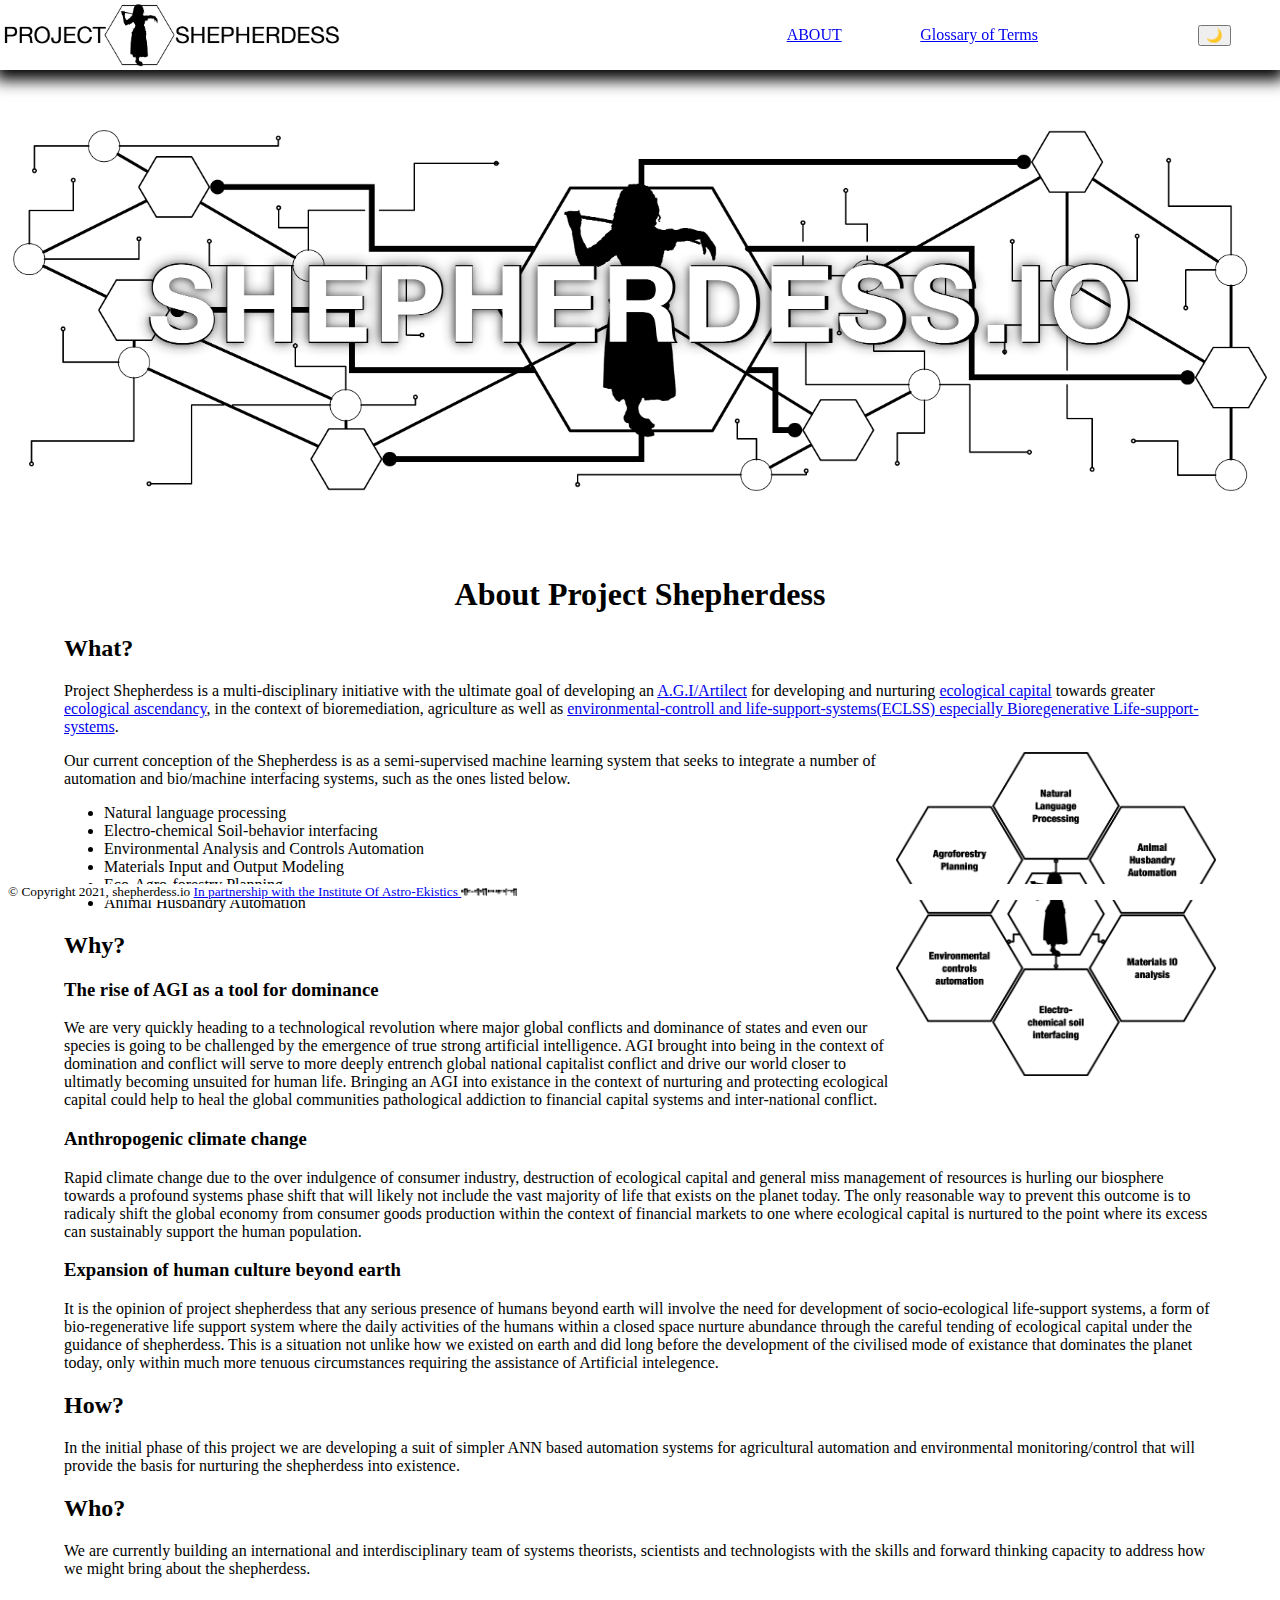
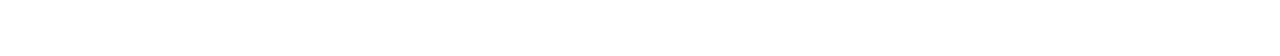
==== index.html @ f0ace770 "init" ====
<html>
    <head>
        <meta http-equiv="Content-Type" content="text/html; charset=UTF-16">

        <title>Project Shepherdess</title>
        <link rel="stylesheet" href="stylesheets/index.css">
        <link rel="icon" href="favcon.png" type="image/png" sizes="32x32">
        <link rel="shortcut icon" type="image/png" href="favicon.png" />
        <link rel="apple-touch-icon" href="favicon.png">
    </head>
    <body>
        <!-- floating navigation bar -->
        <nav class="header" id="myHeader">
            <table>
                <td><a href="http://shepherdess.io"><img id="pslogo" src="images/projectsheppherdess.png"></td></a>
                <td><a href="#about">ABOUT</a></td>
                <td><a href="got.html">Glossary of Terms</a></td>
                <!-- <td><a href="#agriculture">AGRICULTURE</a></td>
                <td><a href="#paraterraforming">PARATERRAFORMING</a></td> -->
                <td><button onclick="nightMode()">🌙</button></td>
            </table>
        </nav>
        <!-- sheppherdess image -->
        <img src="images/SIOBanner.png" href="shepherdess.io" id="psbanner" class="content" style="padding-top: 5vh;">

        <!-- articles -->
        <article id=about>
            <h1>About Project Shepherdess</h1>
            <h2>What?</h2>
            <p>
                Project Shepherdess is a multi-disciplinary initiative with the ultimate goal of developing an <a href="got.html#AGI">A.G.I/Artilect</a> for developing and nurturing <a href="got.html#ecocap">ecological capital</a> towards greater <a href="got.html#ecoasc">ecological ascendancy</a>, in the context of bioremediation, agriculture as well as <a href="got.html#eclss">environmental-controll and life-support-systems(ECLSS) especially Bioregenerative Life-support-systems</a>.
            </p>
            <img src="images/subsystem graph.png" style="float:right; width:25vw" id="subs">
            <p>
                Our current conception of the Shepherdess is as a semi-supervised machine learning system that seeks to integrate a number of automation and bio/machine interfacing systems, such as the ones listed below.
            </p>
            <ul>
                <li>Natural language processing</li>
                <li>Electro-chemical Soil-behavior interfacing</li>
                <li>Environmental Analysis and Controls Automation</li>
                <li>Materials Input and Output Modeling</li>
                <li>Eco-Agro-forestry Planning</li>
                <li>Animal Husbandry Automation</li>
            </ul>
            <h2>Why?</h2>
            <h3>The rise of AGI as a tool for dominance</h3>
            <p>
                We are very quickly heading to a technological revolution where major global conflicts and dominance of states and even our species is going to be challenged by the emergence of true strong artificial intelligence. AGI brought into being in the context of domination and conflict will serve to more deeply entrench global national capitalist conflict and drive our world closer to ultimatly becoming unsuited for human life. Bringing an AGI into existance in the context of nurturing and protecting ecological capital could help to heal the global communities pathological addiction to financial capital systems and inter-national conflict.
            </p>
            <h3>Anthropogenic climate change</h3>
            <p>
                Rapid climate change due to the over indulgence of consumer industry, destruction of ecological capital and general miss management of resources is hurling our biosphere towards a profound systems phase shift that will likely not include the vast majority of life that exists on the planet today. The only reasonable way to prevent this outcome is to radicaly shift the global economy from consumer goods production within the context of financial markets to one where ecological capital is nurtured to the point where its excess can sustainably support the human population.
            </p>
            <h3>Expansion of human culture beyond earth</h3>
            <p>It is the opinion of project shepherdess that any serious presence of humans beyond earth will involve the need for development of socio-ecological life-support systems, a form of bio-regenerative life support system where the daily activities of the humans within a closed space nurture abundance through the careful tending of ecological capital under the guidance of shepherdess. This is a situation not unlike how we existed on earth and did long before the development of the civilised mode of existance that dominates the planet today, only within much more tenuous circumstances requiring the assistance of Artificial intelegence.</p>
            <h2>How?</h2>
            <p>
                In the initial phase of this project we are developing a suit of simpler ANN based automation systems for agricultural automation and environmental monitoring/control that will provide the basis for nurturing the shepherdess into existence. 
            </p>
            <p>
                <!-- <script src="/test/beta2/sketch.js"></script> -->
            </p>
            <h2>Who?</h2>
            <p>
                We are currently building an international and interdisciplinary team of systems theorists, scientists and technologists with the skills and forward thinking capacity to address how we might bring about the shepherdess.
            </p>
        </article>
        <br>
        <br>
        <br>
        <footer id="footer">
            <small>&copy; Copyright 2021, shepherdess.io <a href="https://astroekistics.com" target="_blank">In partnership with the Institute Of Astro-Ekistics  </a></small><img src="images/DHBB b small.png" alt="Demolish the house, build a boat!" height="8">
        </footer>

        <script>
            function nightMode() {
                var body = document.body;
                var footer = document.getElementById("footer")
                var nav = document.getElementById("myHeader");
                var banner = document.getElementById("psbanner");
                var logo = document.getElementById("pslogo");
                var subs = document.getElementById("subs");
                body.classList.toggle("nightmode");
                nav.classList.toggle("invert");
                footer.classList.toggle("invert");
                banner.classList.toggle("invert");
                subs.classList.toggle("invert");
            }
        </script>
        <script src="/test/beta2/p5.js"></script>    
        <script src="/test/beta2/field.js"></script>
        <script src="/test/beta2/sheep.js"></script>
        <script src="/test/beta2/shepherdess.js"></script>

    </body>
</html>
---- stylesheets/index.css ----
body {
    background-color: white;
    color: black;
    text-align: center;
}

.nightmode {
    background-color: black;
    color: white;
}

.invert {
    filter: invert(1)
}

nav {
    position: fixed;
    top: 0;
    left: 0;
    width: 100%;
    background-color: white;
    color: black;
    align-content: center;
    text-align: center;
    /* width: 100% */
    z-index:5;
    box-shadow: 0px 5px 15px 5px black;
}

header {
    text-align: center;
}

footer {
    position: fixed;
    bottom: 0;
    width: 100%;
    background-color: white;
    color: black;
    align-content: center;
    text-align: left;
    /* width: 100% */
    z-index:5;    
}

article {
    padding-top: 5vw;
    max-width: 90vw;
    margin-left: auto;
    margin-right: auto;
    text-align: left;
}

    article > h1 {
        text-align: center;
    }

    article > figure {
        text-align: center;
    }

    article > q {
        text-align: center;
    }

/* footer {
    color: white;
} */

iframe {
    margin: 15px;
}

table {
    width: 100%;
}

#psbanner {
    margin-top: 6vw;
    max-width: 98vw;
    z-index:-1;
}

#pslogo {
    height: 5vw;
}

.column {
    vertical-align: middle; 
    float: left;
    width: 33.33%;
}

.menucolumn {
    text-align: ;
    float: left;
    width: 20%;
}

/* Clear floats after the columns */
.row:after {
    content: "";
    display: table;
    clear: both;
}
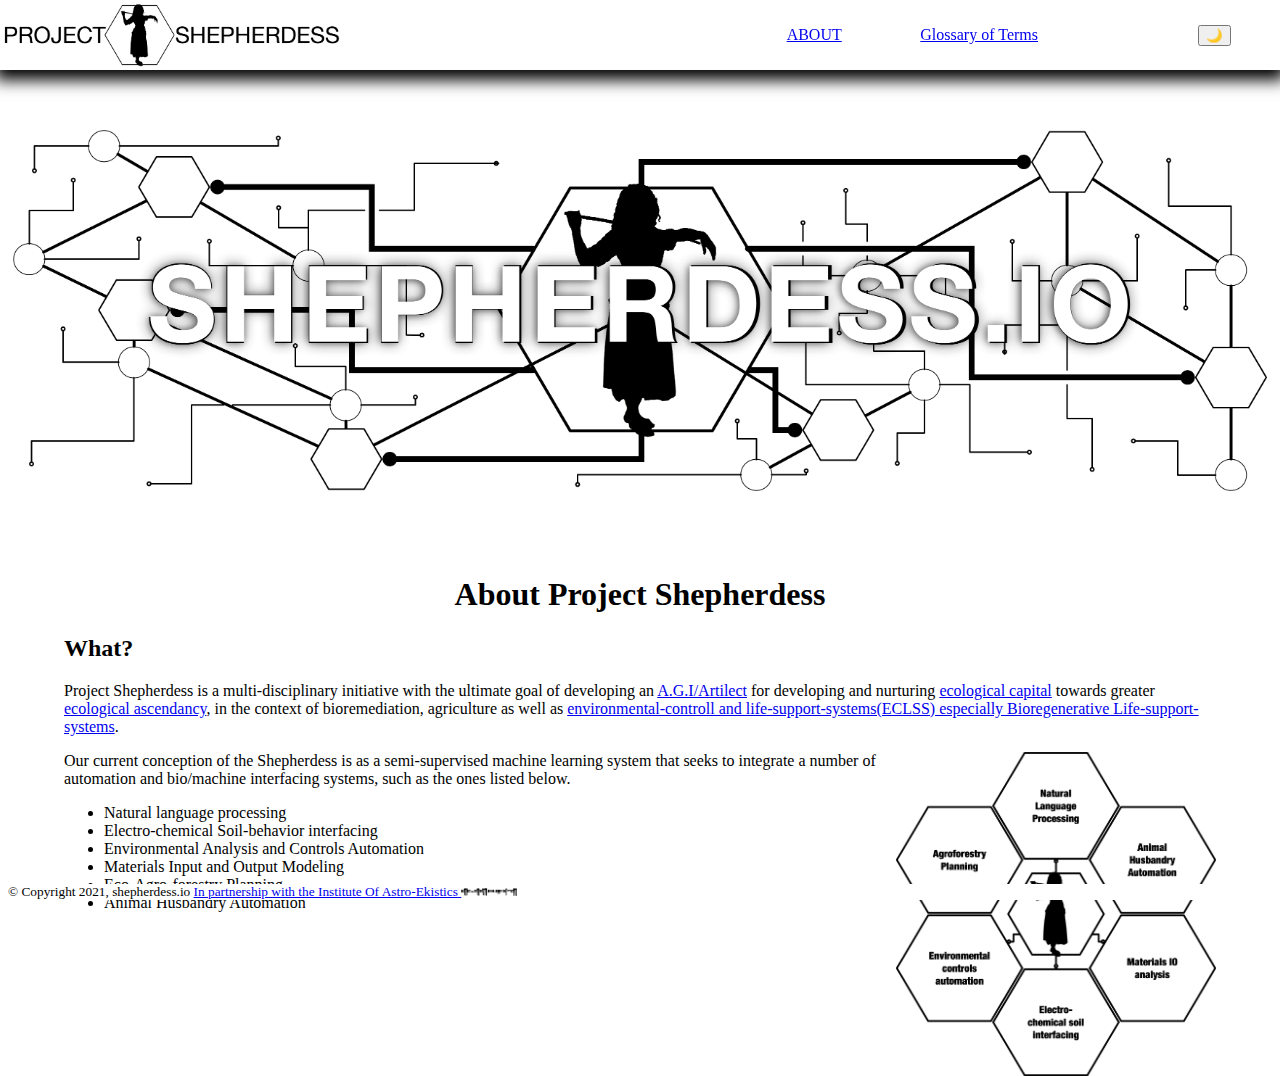
==== commit db7963a0: "init" ====
--- a/index.html
+++ b/index.html
@@ -42,7 +42,7 @@
                 <li>Eco-Agro-forestry Planning</li>
                 <li>Animal Husbandry Automation</li>
             </ul>
-            <h2>Why?</h2>
+            <!-- <h2>Why?</h2>
             <h3>The rise of AGI as a tool for dominance</h3>
             <p>
                 We are very quickly heading to a technological revolution where major global conflicts and dominance of states and even our species is going to be challenged by the emergence of true strong artificial intelligence. AGI brought into being in the context of domination and conflict will serve to more deeply entrench global national capitalist conflict and drive our world closer to ultimatly becoming unsuited for human life. Bringing an AGI into existance in the context of nurturing and protecting ecological capital could help to heal the global communities pathological addiction to financial capital systems and inter-national conflict.
@@ -56,14 +56,14 @@
             <h2>How?</h2>
             <p>
                 In the initial phase of this project we are developing a suit of simpler ANN based automation systems for agricultural automation and environmental monitoring/control that will provide the basis for nurturing the shepherdess into existence. 
+            </p> -->
+            <p>
+                <script src="/test/beta2/sketch.js"></script>
             </p>
-            <p>
-                <!-- <script src="/test/beta2/sketch.js"></script> -->
-            </p>
-            <h2>Who?</h2>
+            <!-- <h2>Who?</h2>
             <p>
                 We are currently building an international and interdisciplinary team of systems theorists, scientists and technologists with the skills and forward thinking capacity to address how we might bring about the shepherdess.
-            </p>
+            </p> -->
         </article>
         <br>
         <br>
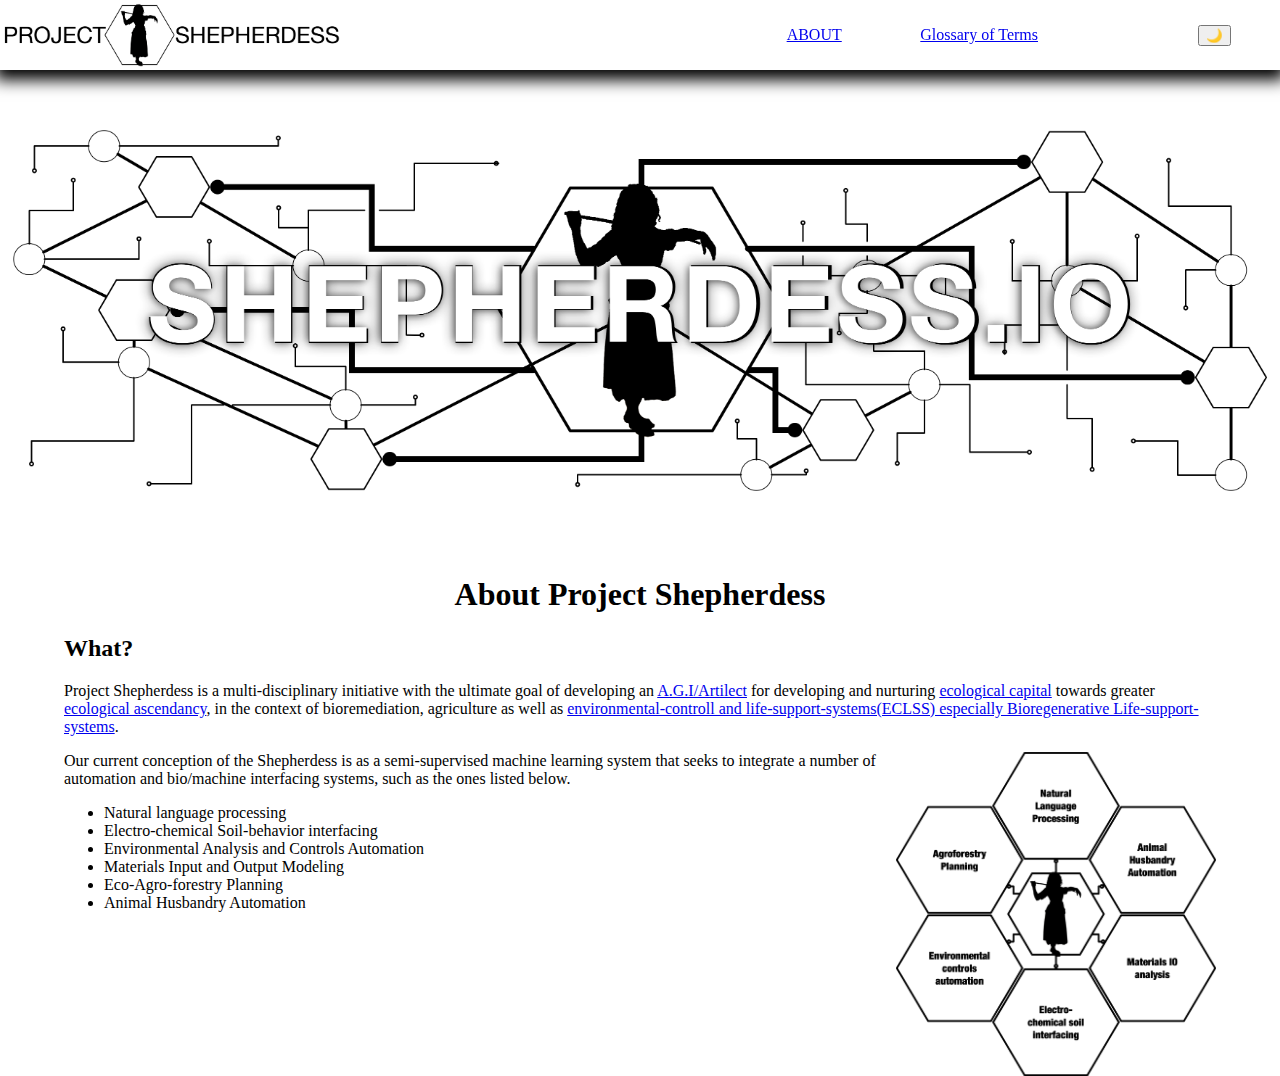
==== commit b9e9b43d: "init" ====
--- a/index.html
+++ b/index.html
@@ -42,6 +42,8 @@
                 <li>Eco-Agro-forestry Planning</li>
                 <li>Animal Husbandry Automation</li>
             </ul>
+
+
             <!-- <h2>Why?</h2>
             <h3>The rise of AGI as a tool for dominance</h3>
             <p>
@@ -58,19 +60,21 @@
                 In the initial phase of this project we are developing a suit of simpler ANN based automation systems for agricultural automation and environmental monitoring/control that will provide the basis for nurturing the shepherdess into existence. 
             </p> -->
             <p>
-                <script src="/test/beta2/sketch.js"></script>
+                <script src="/test/beta3/sketch.js"></script>
             </p>
             <!-- <h2>Who?</h2>
             <p>
                 We are currently building an international and interdisciplinary team of systems theorists, scientists and technologists with the skills and forward thinking capacity to address how we might bring about the shepherdess.
             </p> -->
+
+
         </article>
         <br>
         <br>
         <br>
-        <footer id="footer">
+        <!-- <footer id="footer">
             <small>&copy; Copyright 2021, shepherdess.io <a href="https://astroekistics.com" target="_blank">In partnership with the Institute Of Astro-Ekistics  </a></small><img src="images/DHBB b small.png" alt="Demolish the house, build a boat!" height="8">
-        </footer>
+        </footer> -->
 
         <script>
             function nightMode() {
@@ -87,10 +91,10 @@
                 subs.classList.toggle("invert");
             }
         </script>
-        <script src="/test/beta2/p5.js"></script>    
-        <script src="/test/beta2/field.js"></script>
-        <script src="/test/beta2/sheep.js"></script>
-        <script src="/test/beta2/shepherdess.js"></script>
+        <script src="/test/beta3/p5.js"></script>    
+        <script src="/test/beta3/field.js"></script>
+        <script src="/test/beta3/sheep.js"></script>
+        <script src="/test/beta3/shepherdess.js"></script>
 
     </body>
 </html>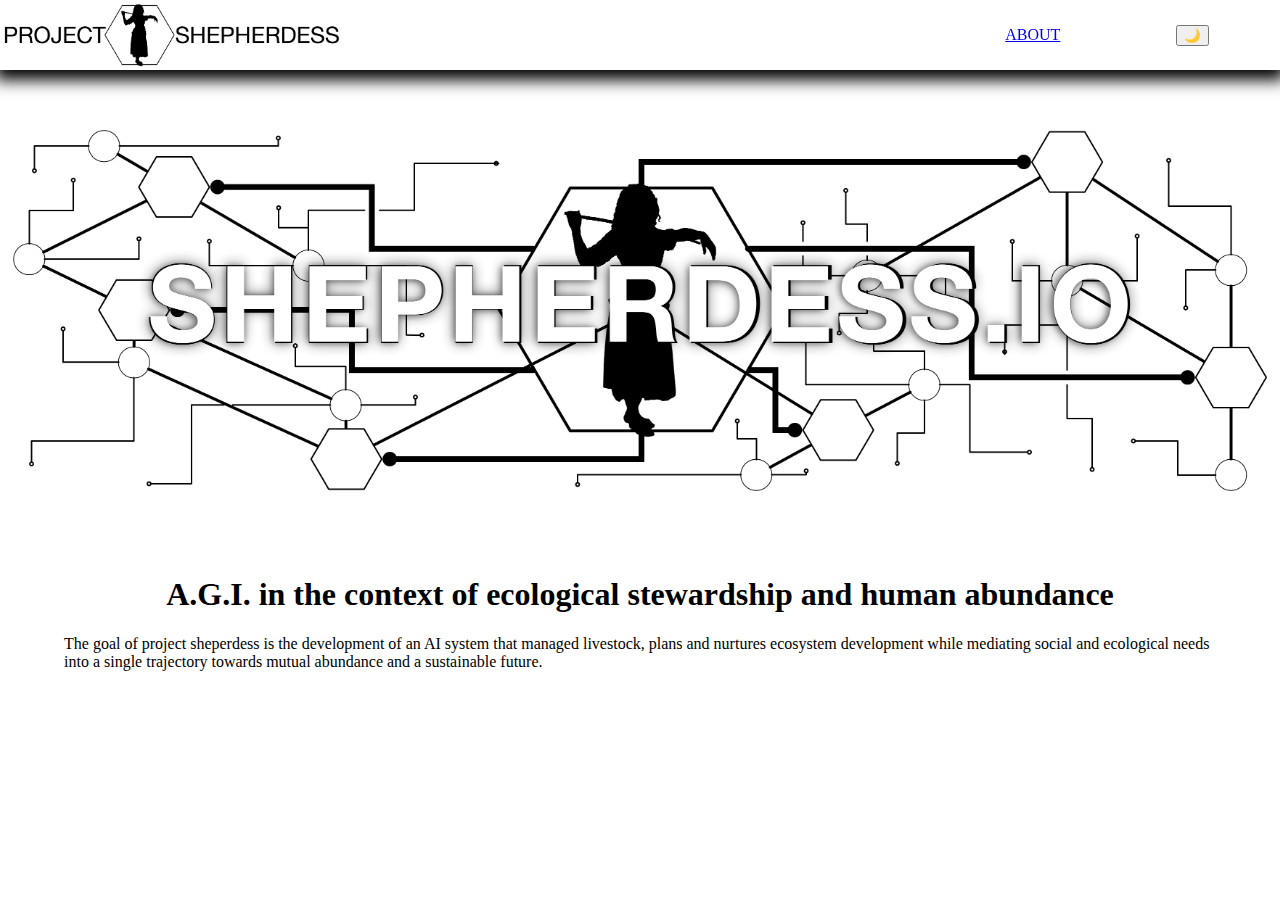
==== commit 22ce8dc5: "init" ====
--- a/index.html
+++ b/index.html
@@ -14,9 +14,6 @@
             <table>
                 <td><a href="http://shepherdess.io"><img id="pslogo" src="images/projectsheppherdess.png"></td></a>
                 <td><a href="#about">ABOUT</a></td>
-                <td><a href="got.html">Glossary of Terms</a></td>
-                <!-- <td><a href="#agriculture">AGRICULTURE</a></td>
-                <td><a href="#paraterraforming">PARATERRAFORMING</a></td> -->
                 <td><button onclick="nightMode()">🌙</button></td>
             </table>
         </nav>
@@ -25,23 +22,50 @@
 
         <!-- articles -->
         <article id=about>
-            <h1>About Project Shepherdess</h1>
-            <h2>What?</h2>
+            <h1>A.G.I. in the context of ecological stewardship and human abundance</h1>
+            <p>The goal of project sheperdess is the development of an AI system that managed livestock, plans and nurtures ecosystem development while mediating social and ecological needs into a single trajectory towards mutual abundance and a sustainable future.</p>
+            <p></p>
+
+            <!-- <h2>Animal Husbandry Automation</h2>
             <p>
-                Project Shepherdess is a multi-disciplinary initiative with the ultimate goal of developing an <a href="got.html#AGI">A.G.I/Artilect</a> for developing and nurturing <a href="got.html#ecocap">ecological capital</a> towards greater <a href="got.html#ecoasc">ecological ascendancy</a>, in the context of bioremediation, agriculture as well as <a href="got.html#eclss">environmental-controll and life-support-systems(ECLSS) especially Bioregenerative Life-support-systems</a>.
+                
             </p>
-            <img src="images/subsystem graph.png" style="float:right; width:25vw" id="subs">
+            <h2>Eco-Agro-forestry Planning</h2>
             <p>
+                
+            </p>
+            <h2>Environmental Analysis and Controls Automation</h2>
+            <p>
+
+            </p>
+            <h2>Materials Input and Output Modeling</h2>
+            <p>
+
+            </p>
+            <h2>Electro-chemical Soil-behavior interfacing</h2>
+            <p>
+
+            </p>
+            <h2>Natural language processing</h2>
+            <p>
+
+            </p> -->
+
+            <!-- <img src="images/subsystem graph.png" style="float:right; width:25vw; text-align: center;" id="subs"> -->
+
+
+
+            <!-- <p>
                 Our current conception of the Shepherdess is as a semi-supervised machine learning system that seeks to integrate a number of automation and bio/machine interfacing systems, such as the ones listed below.
-            </p>
-            <ul>
+            </p> -->
+            <!-- <ul>
                 <li>Natural language processing</li>
                 <li>Electro-chemical Soil-behavior interfacing</li>
                 <li>Environmental Analysis and Controls Automation</li>
                 <li>Materials Input and Output Modeling</li>
                 <li>Eco-Agro-forestry Planning</li>
                 <li>Animal Husbandry Automation</li>
-            </ul>
+            </ul> -->
 
 
             <!-- <h2>Why?</h2>
@@ -59,9 +83,7 @@
             <p>
                 In the initial phase of this project we are developing a suit of simpler ANN based automation systems for agricultural automation and environmental monitoring/control that will provide the basis for nurturing the shepherdess into existence. 
             </p> -->
-            <p>
-                <script src="/test/beta3/sketch.js"></script>
-            </p>
+
             <!-- <h2>Who?</h2>
             <p>
                 We are currently building an international and interdisciplinary team of systems theorists, scientists and technologists with the skills and forward thinking capacity to address how we might bring about the shepherdess.
@@ -69,12 +91,6 @@
 
 
         </article>
-        <br>
-        <br>
-        <br>
-        <!-- <footer id="footer">
-            <small>&copy; Copyright 2021, shepherdess.io <a href="https://astroekistics.com" target="_blank">In partnership with the Institute Of Astro-Ekistics  </a></small><img src="images/DHBB b small.png" alt="Demolish the house, build a boat!" height="8">
-        </footer> -->
 
         <script>
             function nightMode() {
@@ -91,10 +107,13 @@
                 subs.classList.toggle("invert");
             }
         </script>
-        <script src="/test/beta3/p5.js"></script>    
+
+        <script src="/test/beta3/sketch.js"></script>
         <script src="/test/beta3/field.js"></script>
         <script src="/test/beta3/sheep.js"></script>
         <script src="/test/beta3/shepherdess.js"></script>
+        <script src="/test/beta3/p5.js"></script>    
 
     </body>
+
 </html>